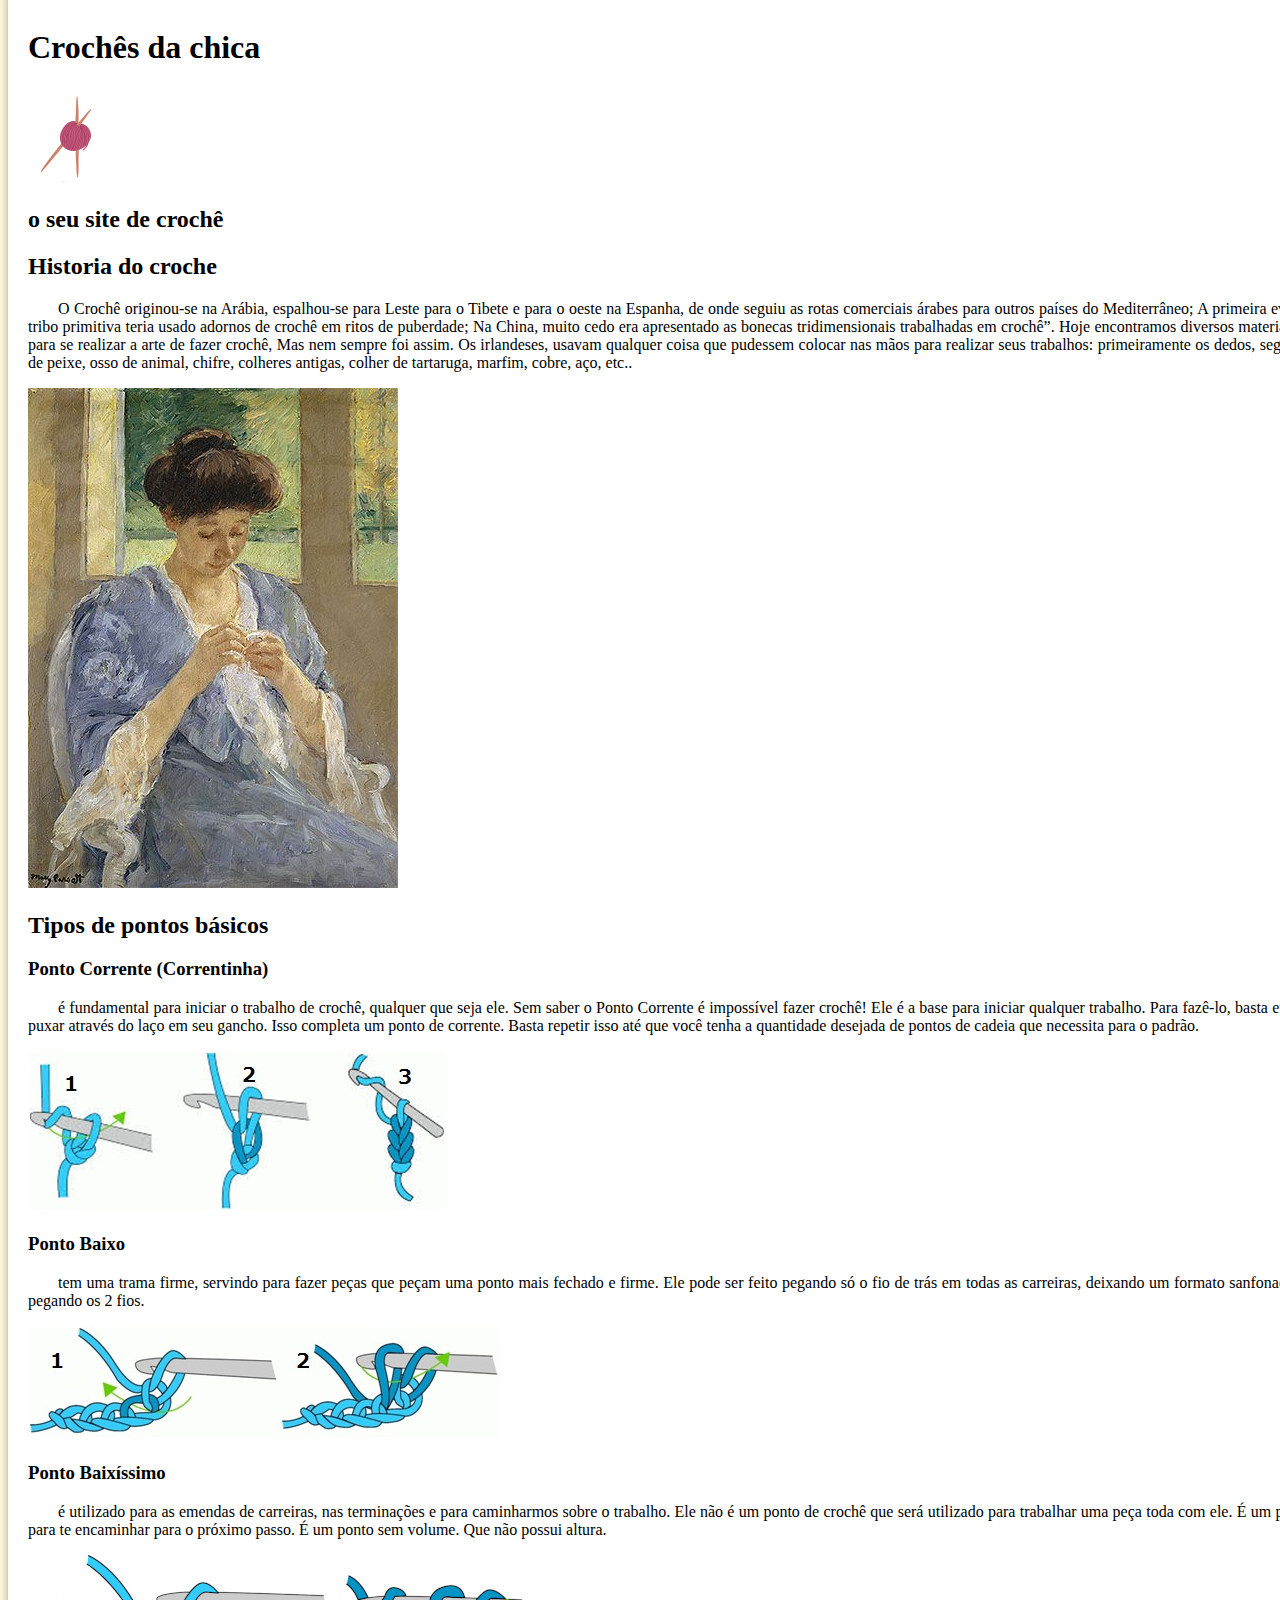
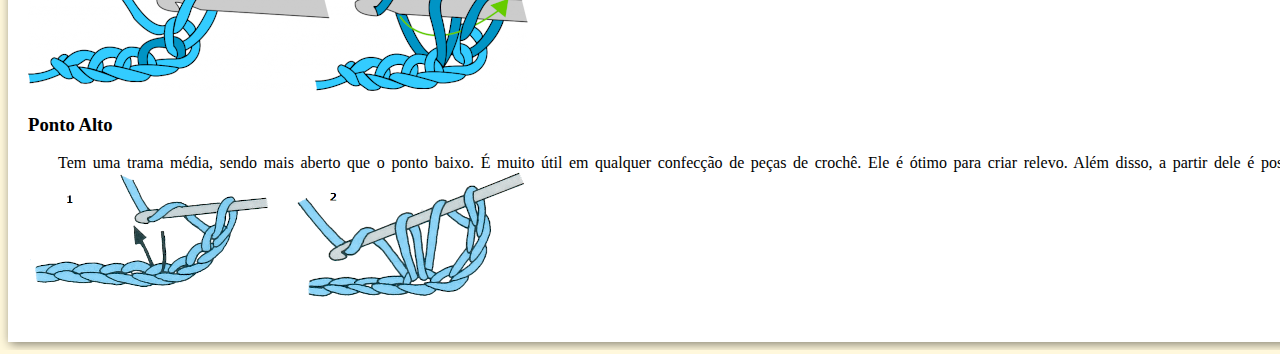
==== index.html @ 3fc6724d "Commit incial" ====
<!DOCTYPE html>
<html>

<head>
    <meta charset="UTF-8">
    <title>Crochês da Chica</title>
    <link rel="stylesheet" href="_css/estilo.css">
</head>

<body>
    <div id="interface">
        <header id="cabecalho-principal">
            <hgroup>
                <h1>
                    Crochês da chica
                </h1>
                <img id="logo" src="_imagens/logo-principal.png" alt="">
                <h2>
                    o seu site de crochê
                </h2>
            </hgroup>

            <nav id="menu">
                <h1>
                    Menu princial:
                </h1>
                <ul id="menu-principal">
                    <li>
                        <a href="index.html">Home</a>
                    </li>
                    <li>
                        <a href="galeria.html">Galeria</a>
                    </li>
                    <li>
                        <a href="sobre.html">sobre</a>
                    </li>
                    <li>
                        <a href="contato.html">Contato</a>
                    </li>
                </ul>
            </nav>
            <img id="bola-croche" src="_imagens/bola-croche-pequena.png" alt="">
        </header>




        <section id="cima">
            <article id="historia">
                <h2>
                    Historia do croche
                </h2>

                <p>
                    O Crochê originou-se na Arábia, espalhou-se para Leste para o Tibete e para o oeste na Espanha, de onde seguiu as rotas comerciais árabes para outros países do Mediterrâneo; A primeira evidência do crochê veio da América do Sul, onde uma tribo primitiva
                    teria usado adornos de crochê em ritos de puberdade; Na China, muito cedo era apresentado as bonecas tridimensionais trabalhadas em crochê”. Hoje encontramos diversos materiais, tanto nas agulhas como em diferentes fios prontos para
                    se realizar a arte de fazer crochê, Mas nem sempre foi assim. Os irlandeses, usavam qualquer coisa que pudessem colocar nas mãos para realizar seus trabalhos: primeiramente os dedos, seguidos de ganchos de metal, feitos de madeira,
                    espinha de peixe, osso de animal, chifre, colheres antigas, colher de tartaruga, marfim, cobre, aço, etc..
                </p>
                <img src="_imagens/historia-croche.jpg" alt="">
            </article>
        </section>

        <article id="tipos-pontos">
            <section id="esquerda">
                <h2>
                    Tipos de pontos básicos
                </h2>

                <h3>
                    Ponto Corrente (Correntinha)
                </h3>
                <p>
                    é fundamental para iniciar o trabalho de crochê, qualquer que seja ele. Sem saber o Ponto Corrente é impossível fazer crochê! Ele é a base para iniciar qualquer trabalho. Para fazê-lo, basta enrolar o fio em torno do gancho da agulha de crochê e puxar
                    através do laço em seu gancho. Isso completa um ponto de corrente. Basta repetir isso até que você tenha a quantidade desejada de pontos de cadeia que necessita para o padrão.
                </p>
                <img src="_imagens/ponto-correntinha.jpg" alt="">

                <h3>
                    Ponto Baixo
                </h3>
                <p>
                    tem uma trama firme, servindo para fazer peças que peçam uma ponto mais fechado e firme. Ele pode ser feito pegando só o fio de trás em todas as carreiras, deixando um formato sanfonado, mas isso se a receita pedir, do contrário ele é feito pegando os
                    2 fios.
                </p>
                <img src="_imagens/ponto-baixo.jpg" alt="">
            </section>

            <aside id="direita">
                <h3>
                    Ponto Baixíssimo
                </h3>
                <p>
                    é utilizado para as emendas de carreiras, nas terminações e para caminharmos sobre o trabalho. Ele não é um ponto de crochê que será utilizado para trabalhar uma peça toda com ele. É um ponto que não ficará visível no trabalho final, servindo para te
                    encaminhar para o próximo passo. É um ponto sem volume. Que não possui altura.
                </p>
                <img src="_imagens/ponto-baixissimo.png" alt="">

                <h3>
                    Ponto Alto
                </h3>
                <p>
                    Tem uma trama média, sendo mais aberto que o ponto baixo. É muito útil em qualquer confecção de peças de crochê. Ele é ótimo para criar relevo. Além disso, a partir dele é possível criar o ponto alto duplo e o ponto alto triplo.
                    <img src="_imagens/ponto-alto.png" alt="">
            </aside>
        </article>
    </div>
</body>

</html>
---- _css/estilo.css ----
@charset "UTF-8";
body {
    background-color: cornsilk;
}

p {
    text-align: justify;
    text-indent: 30px;
}

a {
    text-decoration: none;
}

a:hover {
    text-decoration: underline;
}

div#interface {
    width: 1600px;
    background-color: #ffffff;
    margin: -20px auto 0px auto;
    padding: 20px;
    box-shadow: 2px 2px 10px rgba(0, 0, 0, .5);
}

header#cabecalho-principal img#bola-croche {
    position: absolute;
    left: 1470px;
    top: 55px;
}

nav#menu {
    font-size: 20px;
    display: block;
}

nav#menu ul {
    position: absolute;
    text-transform: uppercase;
    list-style: none;
    left: 1300px;
    top: -10px;
}

nav#menu li {
    background-color: #f4b1db;
    padding: 3px;
    padding-left: 7px;
    padding-right: 7px;
    margin: -3;
    display: inline-block;
}

nav#menu h1 {
    display: none;
}

nav#menu a {
    font-size: 19px;
    color: black;
    transition: 1s;
}

nav#menu a:hover {
    color: white;
}
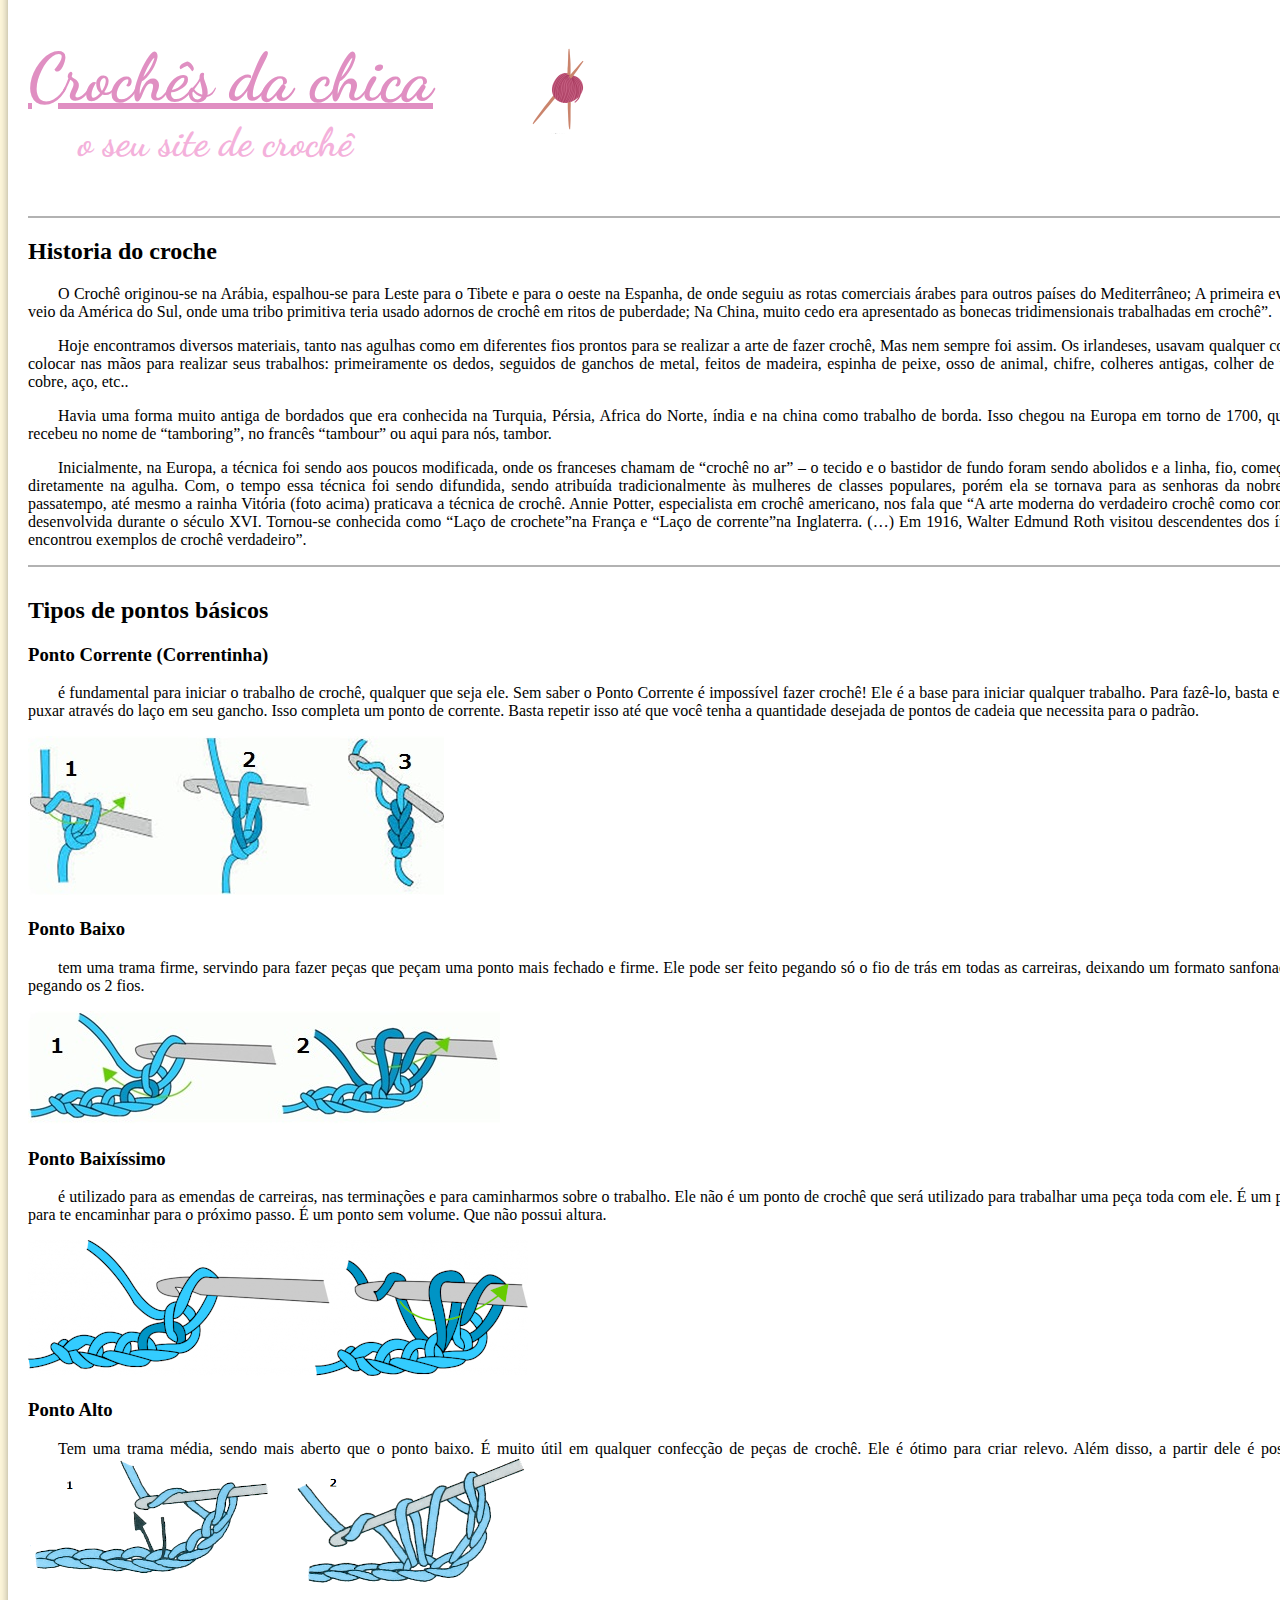
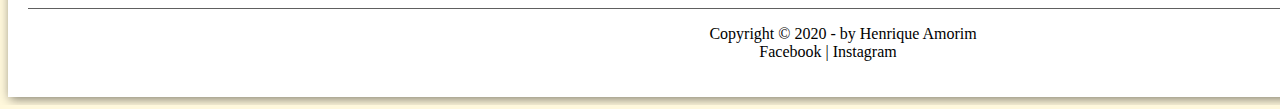
==== commit a9688795: "delimitando a área do artigo historia e arrumando o tamanho da imagem" ====
--- a/index.html
+++ b/index.html
@@ -50,14 +50,28 @@
                 <h2>
                     Historia do croche
                 </h2>
+                <img id="img-historia" src="_imagens/historia-croche.jpg">
 
                 <p>
                     O Crochê originou-se na Arábia, espalhou-se para Leste para o Tibete e para o oeste na Espanha, de onde seguiu as rotas comerciais árabes para outros países do Mediterrâneo; A primeira evidência do crochê veio da América do Sul, onde uma tribo primitiva
-                    teria usado adornos de crochê em ritos de puberdade; Na China, muito cedo era apresentado as bonecas tridimensionais trabalhadas em crochê”. Hoje encontramos diversos materiais, tanto nas agulhas como em diferentes fios prontos para
-                    se realizar a arte de fazer crochê, Mas nem sempre foi assim. Os irlandeses, usavam qualquer coisa que pudessem colocar nas mãos para realizar seus trabalhos: primeiramente os dedos, seguidos de ganchos de metal, feitos de madeira,
-                    espinha de peixe, osso de animal, chifre, colheres antigas, colher de tartaruga, marfim, cobre, aço, etc..
+                    teria usado adornos de crochê em ritos de puberdade; Na China, muito cedo era apresentado as bonecas tridimensionais trabalhadas em crochê”.
                 </p>
-                <img src="_imagens/historia-croche.jpg" alt="">
+                <p>
+                    Hoje encontramos diversos materiais, tanto nas agulhas como em diferentes fios prontos para se realizar a arte de fazer crochê, Mas nem sempre foi assim. Os irlandeses, usavam qualquer coisa que pudessem colocar nas mãos para realizar seus trabalhos:
+                    primeiramente os dedos, seguidos de ganchos de metal, feitos de madeira, espinha de peixe, osso de animal, chifre, colheres antigas, colher de tartaruga, marfim, cobre, aço, etc..
+                </p>
+                <p>
+                    Havia uma forma muito antiga de bordados que era conhecida na Turquia, Pérsia, Africa do Norte, índia e na china como trabalho de borda. Isso chegou na Europa em torno de 1700, quando essa técnica recebeu no nome de “tamboring”, no francês “tambour” ou
+                    aqui para nós, tambor.
+                </p>
+                <p>
+                    Inicialmente, na Europa, a técnica foi sendo aos poucos modificada, onde os franceses chamam de “crochê no ar” – o tecido e o bastidor de fundo foram sendo abolidos e a linha, fio, começa a ser trabalhado diretamente na agulha. Com, o tempo essa técnica
+                    foi sendo difundida, sendo atribuída tradicionalmente às mulheres de classes populares, porém ela se tornava para as senhoras da nobreza uma forma de passatempo, até mesmo a rainha Vitória (foto acima) praticava a técnica de crochê.
+                    Annie Potter, especialista em crochê americano, nos fala que “A arte moderna do verdadeiro crochê como conhecemos hoje, foi desenvolvida durante o século XVI. Tornou-se conhecida como “Laço de crochete”na França e “Laço de corrente”na
+                    Inglaterra. (…) Em 1916, Walter Edmund Roth visitou descendentes dos índios da Guiana e encontrou exemplos de crochê verdadeiro”.
+                </p>
+
+
             </article>
         </section>
 
@@ -104,6 +118,11 @@
                     <img src="_imagens/ponto-alto.png" alt="">
             </aside>
         </article>
+
+        <footer id="rodape">
+            <p>Copyright &copy; 2020 - by Henrique Amorim
+                <br> <a href="https://www.facebook.com/" target="_blank">Facebook</a> | <a href="https://www.instagram.com/" target="_blank">Instagram</a></p>
+        </footer>
     </div>
 </body>
 
--- a/_css/estilo.css
+++ b/_css/estilo.css
@@ -1,4 +1,5 @@
 @charset "UTF-8";
+@import url('https://fonts.googleapis.com/css?family=Dancing+Script&display=swap');
 body {
     background-color: cornsilk;
 }
@@ -10,10 +11,7 @@
 
 a {
     text-decoration: none;
-}
-
-a:hover {
-    text-decoration: underline;
+    color: black;
 }
 
 div#interface {
@@ -24,10 +22,34 @@
     box-shadow: 2px 2px 10px rgba(0, 0, 0, .5);
 }
 
+header#cabecalho-principal h1 {
+    font-family: 'Dancing Script', cursive;
+    font-size: 50pt;
+    color: #e08fc2;
+    text-decoration: underline;
+    margin: 0px;
+    margin-top: 30px;
+}
+
+header#cabecalho-principal h2 {
+    font-family: 'Dancing Script', cursive;
+    font-size: 30pt;
+    color: #f4b1db;
+    margin-top: 0px;
+    margin-bottom: 50px;
+    margin-left: 50px;
+}
+
 header#cabecalho-principal img#bola-croche {
     position: absolute;
     left: 1470px;
     top: 55px;
+}
+
+header#cabecalho-principal img#logo {
+    position: absolute;
+    left: 520px;
+    top: 40px;
 }
 
 nav#menu {
@@ -48,7 +70,7 @@
     padding: 3px;
     padding-left: 7px;
     padding-right: 7px;
-    margin: -3;
+    margin: -2.1px;
     display: inline-block;
 }
 
@@ -64,4 +86,32 @@
 
 nav#menu a:hover {
     color: white;
+}
+
+section#cima article#historia {
+    border-top: 2px solid rgba(0, 0, 0, .3);
+    border-bottom: 2px solid rgba(0, 0, 0, .3);
+    margin-bottom: 30px;
+}
+
+section#cima article#historia img#img-historia {
+    position: relative;
+    border: 8px solid white;
+    box-shadow: 2px 2px 6px rgba(0, 0, 0, .5);
+    float: right;
+    margin-left: 30px;
+    margin-top: 0px;
+}
+
+footer#rodape {
+    clear: both;
+    border-top: 1px solid #606060;
+}
+
+footer#rodape a:hover {
+    text-decoration: underline;
+}
+
+footer#rodape p {
+    text-align: center;
 }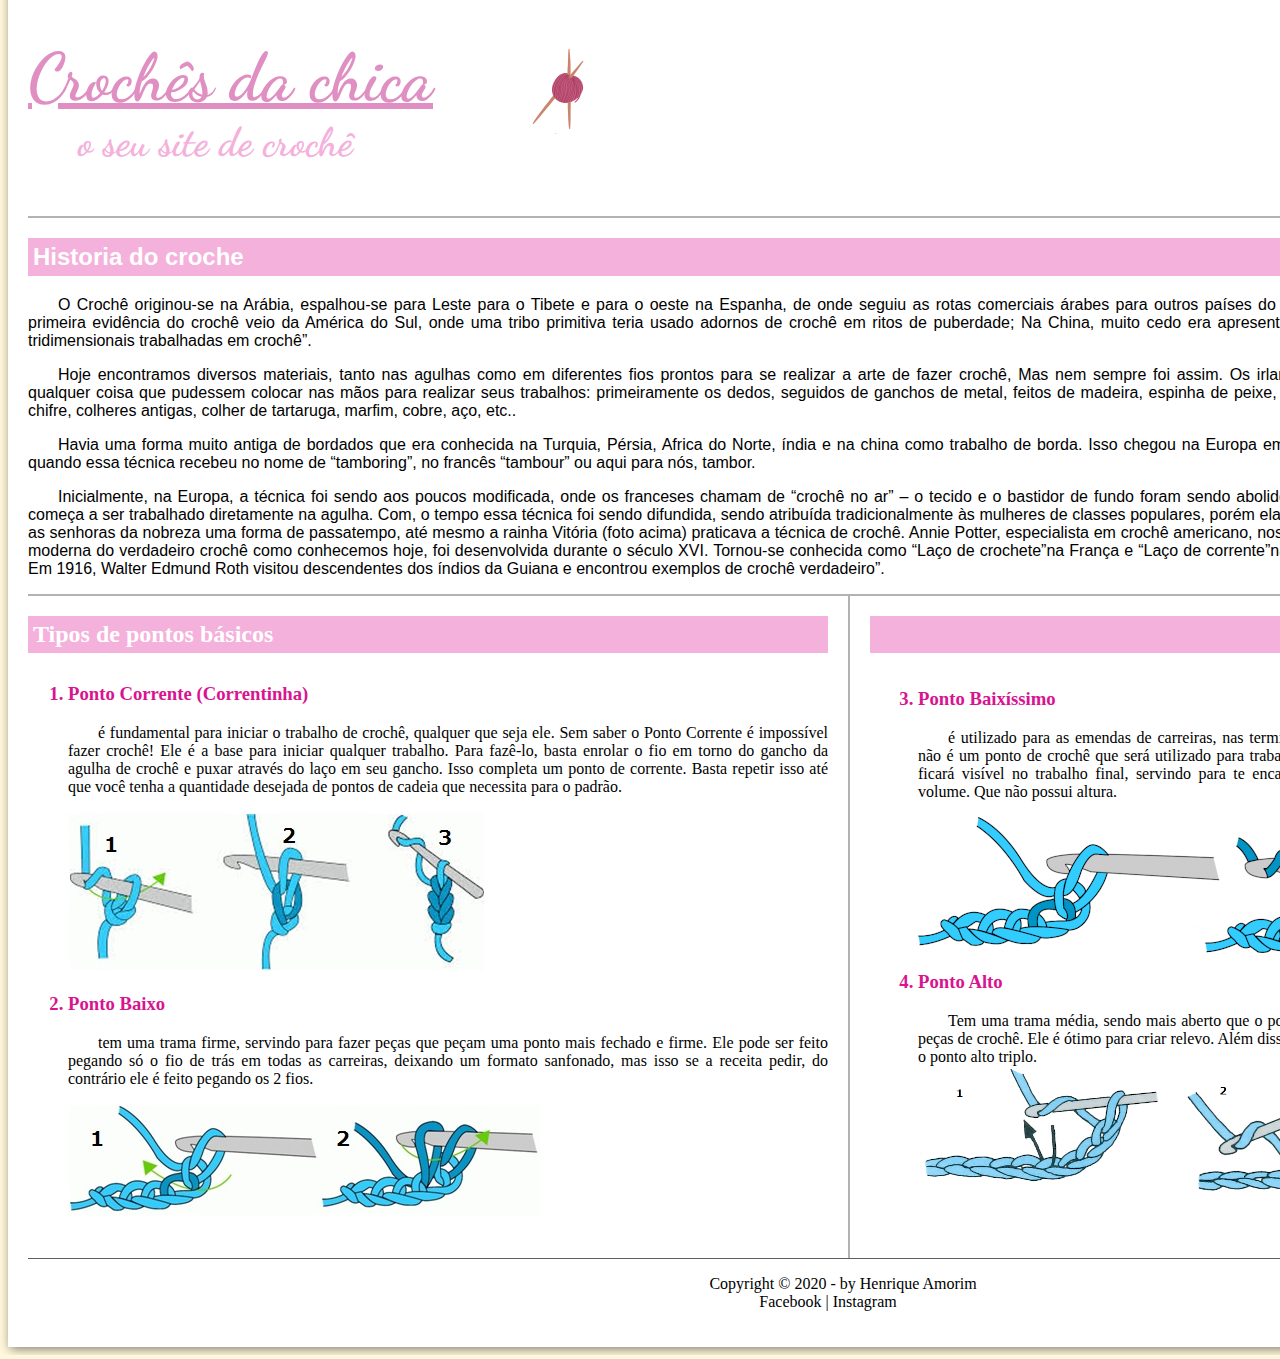
==== commit 06c6339a: "Terminando a formatação dos cabeçalhos" ====
--- a/index.html
+++ b/index.html
@@ -81,41 +81,57 @@
                     Tipos de pontos básicos
                 </h2>
 
-                <h3>
-                    Ponto Corrente (Correntinha)
-                </h3>
-                <p>
-                    é fundamental para iniciar o trabalho de crochê, qualquer que seja ele. Sem saber o Ponto Corrente é impossível fazer crochê! Ele é a base para iniciar qualquer trabalho. Para fazê-lo, basta enrolar o fio em torno do gancho da agulha de crochê e puxar
-                    através do laço em seu gancho. Isso completa um ponto de corrente. Basta repetir isso até que você tenha a quantidade desejada de pontos de cadeia que necessita para o padrão.
-                </p>
-                <img src="_imagens/ponto-correntinha.jpg" alt="">
+                <ol id="lista1">
+                    <h3>
+                        <li>
+                            Ponto Corrente (Correntinha)
+                        </li>
+                    </h3>
+                    <p>
+                        é fundamental para iniciar o trabalho de crochê, qualquer que seja ele. Sem saber o Ponto Corrente é impossível fazer crochê! Ele é a base para iniciar qualquer trabalho. Para fazê-lo, basta enrolar o fio em torno do gancho da agulha de crochê e puxar
+                        através do laço em seu gancho. Isso completa um ponto de corrente. Basta repetir isso até que você tenha a quantidade desejada de pontos de cadeia que necessita para o padrão.
+                    </p>
+                    <img src="_imagens/ponto-correntinha.jpg" alt="">
 
-                <h3>
-                    Ponto Baixo
-                </h3>
-                <p>
-                    tem uma trama firme, servindo para fazer peças que peçam uma ponto mais fechado e firme. Ele pode ser feito pegando só o fio de trás em todas as carreiras, deixando um formato sanfonado, mas isso se a receita pedir, do contrário ele é feito pegando os
-                    2 fios.
-                </p>
-                <img src="_imagens/ponto-baixo.jpg" alt="">
+                    <h3>
+                        <li>
+                            Ponto Baixo
+
+                        </li>
+                    </h3>
+                    <p>
+                        tem uma trama firme, servindo para fazer peças que peçam uma ponto mais fechado e firme. Ele pode ser feito pegando só o fio de trás em todas as carreiras, deixando um formato sanfonado, mas isso se a receita pedir, do contrário ele é feito pegando os
+                        2 fios.
+                    </p>
+                    <img src="_imagens/ponto-baixo.jpg" alt="">
+                </ol>
             </section>
 
             <aside id="direita">
-                <h3>
-                    Ponto Baixíssimo
-                </h3>
-                <p>
-                    é utilizado para as emendas de carreiras, nas terminações e para caminharmos sobre o trabalho. Ele não é um ponto de crochê que será utilizado para trabalhar uma peça toda com ele. É um ponto que não ficará visível no trabalho final, servindo para te
-                    encaminhar para o próximo passo. É um ponto sem volume. Que não possui altura.
-                </p>
-                <img src="_imagens/ponto-baixissimo.png" alt="">
+                <h2>
+                    Tipos de pontos básicos
+                </h2>
+                <ol id="lista2" start="3">
+                    <h3>
+                        <li>
+                            Ponto Baixíssimo
+                        </li>
+                    </h3>
+                    <p>
+                        é utilizado para as emendas de carreiras, nas terminações e para caminharmos sobre o trabalho. Ele não é um ponto de crochê que será utilizado para trabalhar uma peça toda com ele. É um ponto que não ficará visível no trabalho final, servindo para te
+                        encaminhar para o próximo passo. É um ponto sem volume. Que não possui altura.
+                    </p>
+                    <img src="_imagens/ponto-baixissimo.png" alt="">
 
-                <h3>
-                    Ponto Alto
-                </h3>
-                <p>
-                    Tem uma trama média, sendo mais aberto que o ponto baixo. É muito útil em qualquer confecção de peças de crochê. Ele é ótimo para criar relevo. Além disso, a partir dele é possível criar o ponto alto duplo e o ponto alto triplo.
-                    <img src="_imagens/ponto-alto.png" alt="">
+                    <h3>
+                        <li>
+                            Ponto Alto
+                        </li>
+                    </h3>
+                    <p>
+                        Tem uma trama média, sendo mais aberto que o ponto baixo. É muito útil em qualquer confecção de peças de crochê. Ele é ótimo para criar relevo. Além disso, a partir dele é possível criar o ponto alto duplo e o ponto alto triplo.
+                        <img id="img-alto" src="_imagens/ponto-alto.png" alt="">
+                </ol>
             </aside>
         </article>
 
--- a/_css/estilo.css
+++ b/_css/estilo.css
@@ -42,7 +42,7 @@
 
 header#cabecalho-principal img#bola-croche {
     position: absolute;
-    left: 1470px;
+    left: 1540px;
     top: 55px;
 }
 
@@ -91,7 +91,14 @@
 section#cima article#historia {
     border-top: 2px solid rgba(0, 0, 0, .3);
     border-bottom: 2px solid rgba(0, 0, 0, .3);
-    margin-bottom: 30px;
+    margin-bottom: 0px;
+    font-family: Arial, Helvetica, sans-serif;
+}
+
+section#cima article#historia h2 {
+    background-color: #f4b1db;
+    color: #ffffff;
+    padding: 5px;
 }
 
 section#cima article#historia img#img-historia {
@@ -101,6 +108,57 @@
     float: right;
     margin-left: 30px;
     margin-top: 0px;
+}
+
+section#esquerda {
+    width: 800px;
+    display: block;
+    float: left;
+    padding: 20px;
+    border-right: 2px solid rgba(0, 0, 0, .3);
+    margin-left: -20px;
+}
+
+section#esquerda h2 {
+    background-color: #f4b1db;
+    color: #ffffff;
+    padding: 5px;
+    margin-bottom: 30px;
+    margin-top: 0px;
+}
+
+section#esquerda h3 {
+    color: #d81490;
+}
+
+aside#direita {
+    width: 650px;
+    display: block;
+    float: right;
+    padding: 20px;
+    margin-top: 45px;
+}
+
+aside#direita h2 {
+    background-color: #f4b1db;
+    color: #f4b1db;
+    padding: 5px;
+    margin-bottom: 35px;
+    margin-top: -45px;
+    margin-left: -88px;
+}
+
+aside#direita h3 {
+    color: #d81490;
+}
+
+aside#direita img {
+    display: block;
+    float: unset;
+}
+
+aside#direita ol {
+    margin-left: -80px;
 }
 
 footer#rodape {
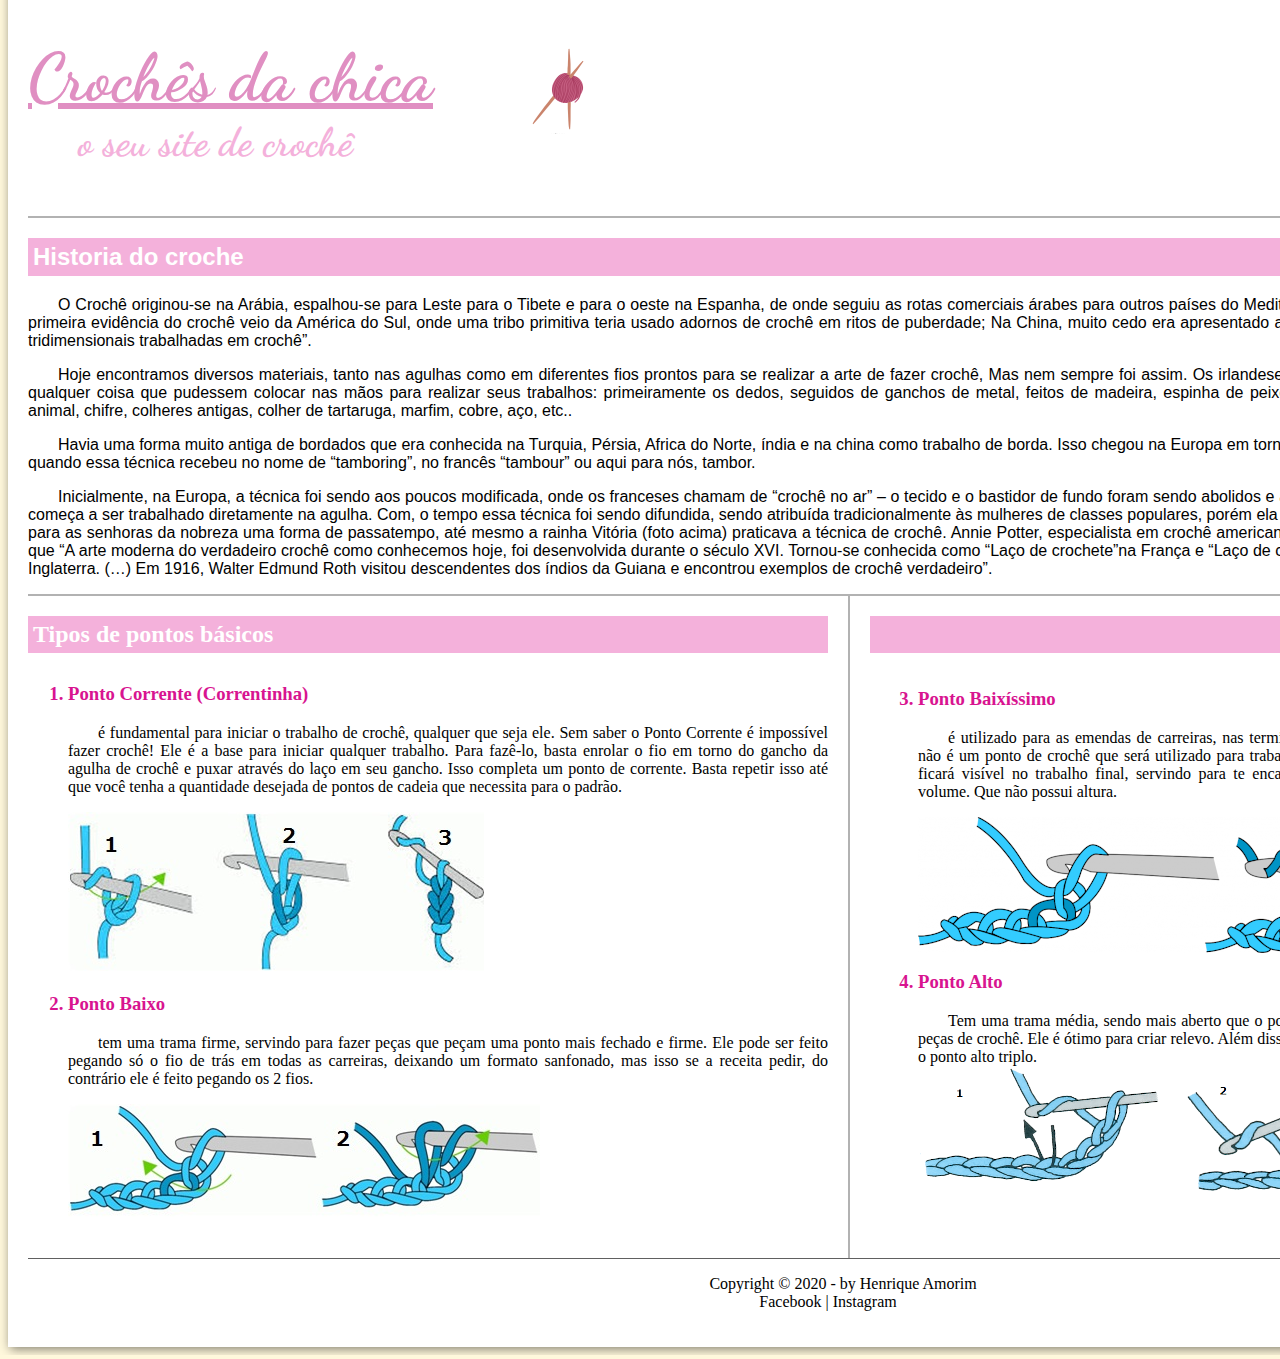
==== commit 67d6d197: "Página principal finalizada, apenas adição de uma legenda dinamica a imagem da seção principal" ====
--- a/index.html
+++ b/index.html
@@ -50,7 +50,10 @@
                 <h2>
                     Historia do croche
                 </h2>
-                <img id="img-historia" src="_imagens/historia-croche.jpg">
+                <figure id="img-historia">
+                    <img src="_imagens/historia-croche.jpg">
+                    <figcaption>Arte do ano XXXX</figcaption>
+                </figure>
 
                 <p>
                     O Crochê originou-se na Arábia, espalhou-se para Leste para o Tibete e para o oeste na Espanha, de onde seguiu as rotas comerciais árabes para outros países do Mediterrâneo; A primeira evidência do crochê veio da América do Sul, onde uma tribo primitiva
--- a/_css/estilo.css
+++ b/_css/estilo.css
@@ -101,13 +101,30 @@
     padding: 5px;
 }
 
-section#cima article#historia img#img-historia {
+section#cima article#historia figure#img-historia {
     position: relative;
     border: 8px solid white;
     box-shadow: 2px 2px 6px rgba(0, 0, 0, .5);
     float: right;
     margin-left: 30px;
     margin-top: 0px;
+}
+
+figure#img-historia figcaption {
+    opacity: 0;
+    position: absolute;
+    background-color: rgba(0, 0, 0, .5);
+    padding: 10px;
+    top: 0px;
+    color: white;
+    width: 100%;
+    height: 100%;
+    box-sizing: border-box;
+    transition: 2s;
+}
+
+figure#img-historia:hover figcaption {
+    opacity: 1;
 }
 
 section#esquerda {
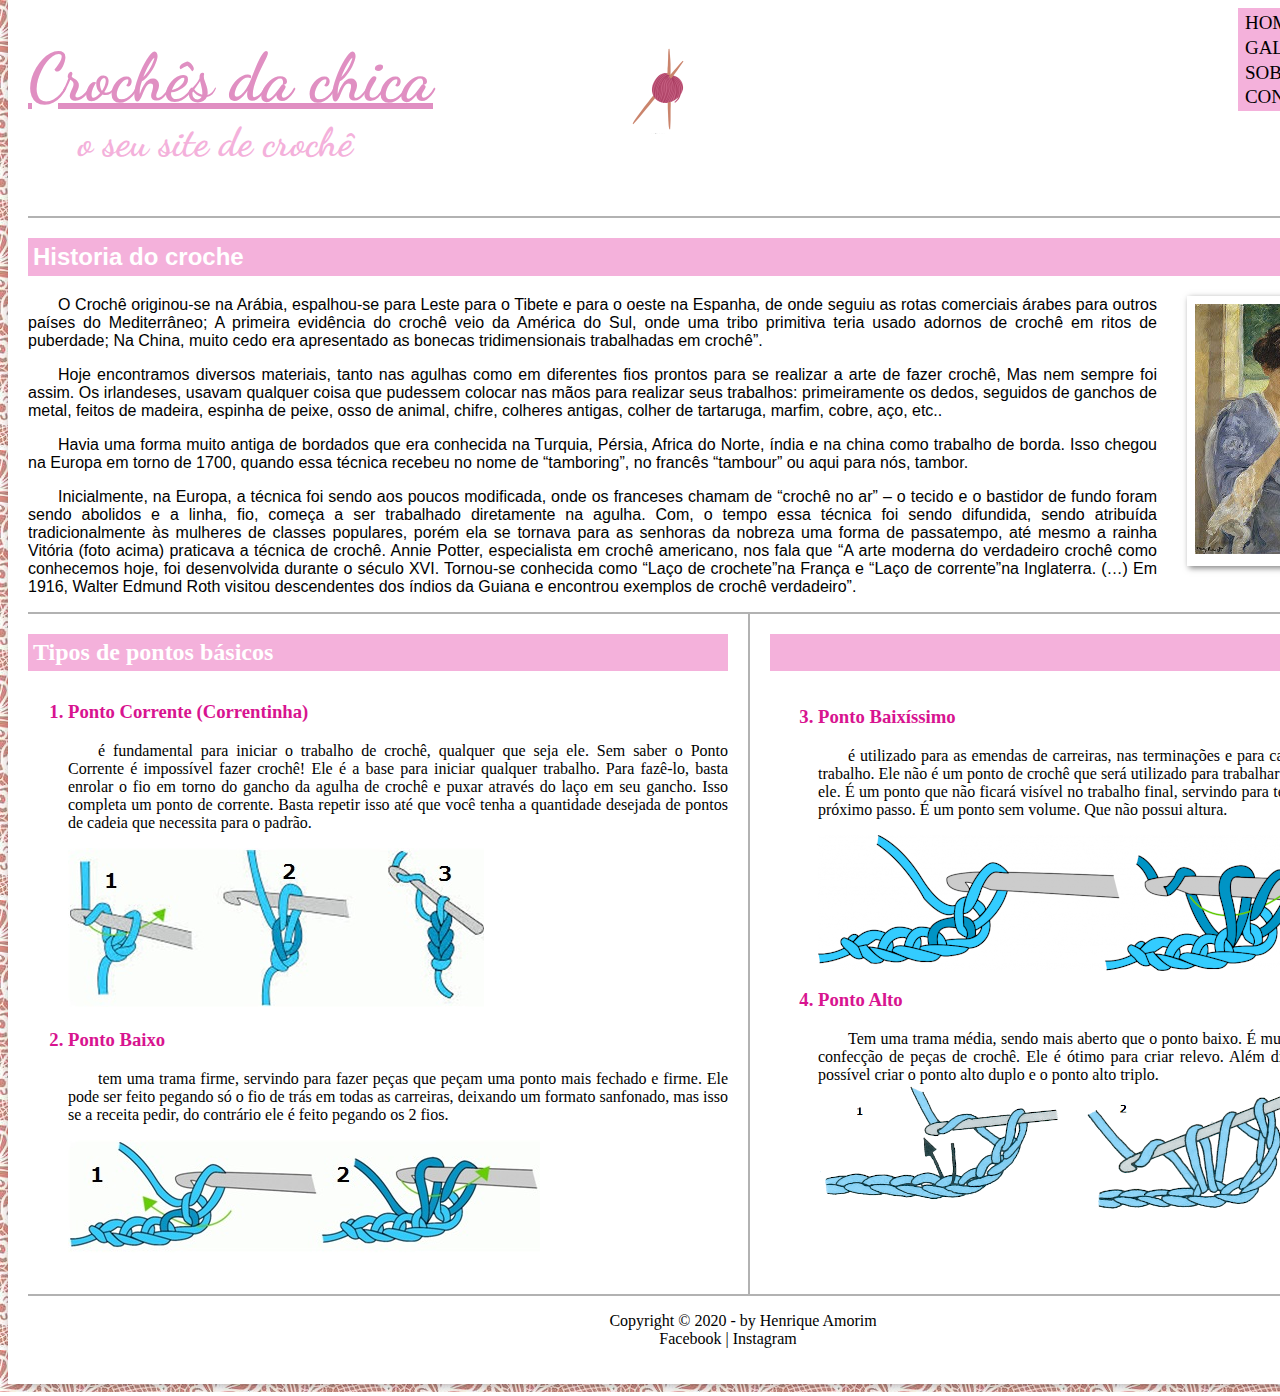
==== commit 615b7f3a: "Terminando a página de galeria, imagens adicionadas com mecânica de zoom" ====
--- a/index.html
+++ b/index.html
@@ -5,6 +5,7 @@
     <meta charset="UTF-8">
     <title>Crochês da Chica</title>
     <link rel="stylesheet" href="_css/estilo.css">
+    <link rel="stylesheet" href="_css/index.css">
 </head>
 
 <body>
--- a/_css/estilo.css
+++ b/_css/estilo.css
@@ -1,7 +1,7 @@
 @charset "UTF-8";
 @import url('https://fonts.googleapis.com/css?family=Dancing+Script&display=swap');
 body {
-    background-color: cornsilk;
+    background: url("../_imagens/back3.jpg");
 }
 
 p {
@@ -15,11 +15,15 @@
 }
 
 div#interface {
-    width: 1600px;
+    width: 1400px;
     background-color: #ffffff;
     margin: -20px auto 0px auto;
     padding: 20px;
-    box-shadow: 2px 2px 10px rgba(0, 0, 0, .5);
+    box-shadow: 2px 2px 10px rgba(0, 0, 0, .3);
+}
+
+header#cabecalho-principal {
+    border-bottom: 2px solid rgba(0, 0, 0, .3);
 }
 
 header#cabecalho-principal h1 {
@@ -42,13 +46,13 @@
 
 header#cabecalho-principal img#bola-croche {
     position: absolute;
-    left: 1540px;
+    left: 1440px;
     top: 55px;
 }
 
 header#cabecalho-principal img#logo {
     position: absolute;
-    left: 520px;
+    left: 620px;
     top: 40px;
 }
 
@@ -61,7 +65,7 @@
     position: absolute;
     text-transform: uppercase;
     list-style: none;
-    left: 1300px;
+    left: 1200px;
     top: -10px;
 }
 
@@ -88,99 +92,9 @@
     color: white;
 }
 
-section#cima article#historia {
-    border-top: 2px solid rgba(0, 0, 0, .3);
-    border-bottom: 2px solid rgba(0, 0, 0, .3);
-    margin-bottom: 0px;
-    font-family: Arial, Helvetica, sans-serif;
-}
-
-section#cima article#historia h2 {
-    background-color: #f4b1db;
-    color: #ffffff;
-    padding: 5px;
-}
-
-section#cima article#historia figure#img-historia {
-    position: relative;
-    border: 8px solid white;
-    box-shadow: 2px 2px 6px rgba(0, 0, 0, .5);
-    float: right;
-    margin-left: 30px;
-    margin-top: 0px;
-}
-
-figure#img-historia figcaption {
-    opacity: 0;
-    position: absolute;
-    background-color: rgba(0, 0, 0, .5);
-    padding: 10px;
-    top: 0px;
-    color: white;
-    width: 100%;
-    height: 100%;
-    box-sizing: border-box;
-    transition: 2s;
-}
-
-figure#img-historia:hover figcaption {
-    opacity: 1;
-}
-
-section#esquerda {
-    width: 800px;
-    display: block;
-    float: left;
-    padding: 20px;
-    border-right: 2px solid rgba(0, 0, 0, .3);
-    margin-left: -20px;
-}
-
-section#esquerda h2 {
-    background-color: #f4b1db;
-    color: #ffffff;
-    padding: 5px;
-    margin-bottom: 30px;
-    margin-top: 0px;
-}
-
-section#esquerda h3 {
-    color: #d81490;
-}
-
-aside#direita {
-    width: 650px;
-    display: block;
-    float: right;
-    padding: 20px;
-    margin-top: 45px;
-}
-
-aside#direita h2 {
-    background-color: #f4b1db;
-    color: #f4b1db;
-    padding: 5px;
-    margin-bottom: 35px;
-    margin-top: -45px;
-    margin-left: -88px;
-}
-
-aside#direita h3 {
-    color: #d81490;
-}
-
-aside#direita img {
-    display: block;
-    float: unset;
-}
-
-aside#direita ol {
-    margin-left: -80px;
-}
-
 footer#rodape {
     clear: both;
-    border-top: 1px solid #606060;
+    border-top: 2px solid rgba(0, 0, 0, .3);
 }
 
 footer#rodape a:hover {
--- a/_css/index.css
+++ b/_css/index.css
@@ -0,0 +1,90 @@
+@charset "UTF-8";
+@import url('https://fonts.googleapis.com/css?family=Dancing+Script&display=swap');
+section#cima article#historia {
+    border-bottom: 2px solid rgba(0, 0, 0, .3);
+    margin-bottom: 0px;
+    font-family: Arial, Helvetica, sans-serif;
+}
+
+section#cima article#historia h2 {
+    background-color: #f4b1db;
+    color: #ffffff;
+    padding: 5px;
+}
+
+section#cima article#historia figure#img-historia {
+    position: relative;
+    border: 8px solid white;
+    box-shadow: 2px 2px 6px rgba(0, 0, 0, .5);
+    float: right;
+    margin-left: 30px;
+    margin-top: 0px;
+}
+
+figure#img-historia figcaption {
+    opacity: 0;
+    position: absolute;
+    background-color: rgba(0, 0, 0, .5);
+    padding: 10px;
+    top: 0px;
+    color: white;
+    width: 100%;
+    height: 100%;
+    box-sizing: border-box;
+    transition: 2s;
+}
+
+figure#img-historia:hover figcaption {
+    opacity: 1;
+}
+
+section#esquerda {
+    width: 700px;
+    display: block;
+    float: left;
+    padding: 20px;
+    border-right: 2px solid rgba(0, 0, 0, .3);
+    margin-left: -20px;
+}
+
+section#esquerda h2 {
+    background-color: #f4b1db;
+    color: #ffffff;
+    padding: 5px;
+    margin-bottom: 30px;
+    margin-top: 0px;
+}
+
+section#esquerda h3 {
+    color: #d81490;
+}
+
+aside#direita {
+    width: 550px;
+    display: block;
+    float: right;
+    padding: 20px;
+    margin-top: 45px;
+}
+
+aside#direita h2 {
+    background-color: #f4b1db;
+    color: #f4b1db;
+    padding: 5px;
+    margin-bottom: 35px;
+    margin-top: -45px;
+    margin-left: -88px;
+}
+
+aside#direita h3 {
+    color: #d81490;
+}
+
+aside#direita img {
+    display: block;
+    float: unset;
+}
+
+aside#direita ol {
+    margin-left: -80px;
+}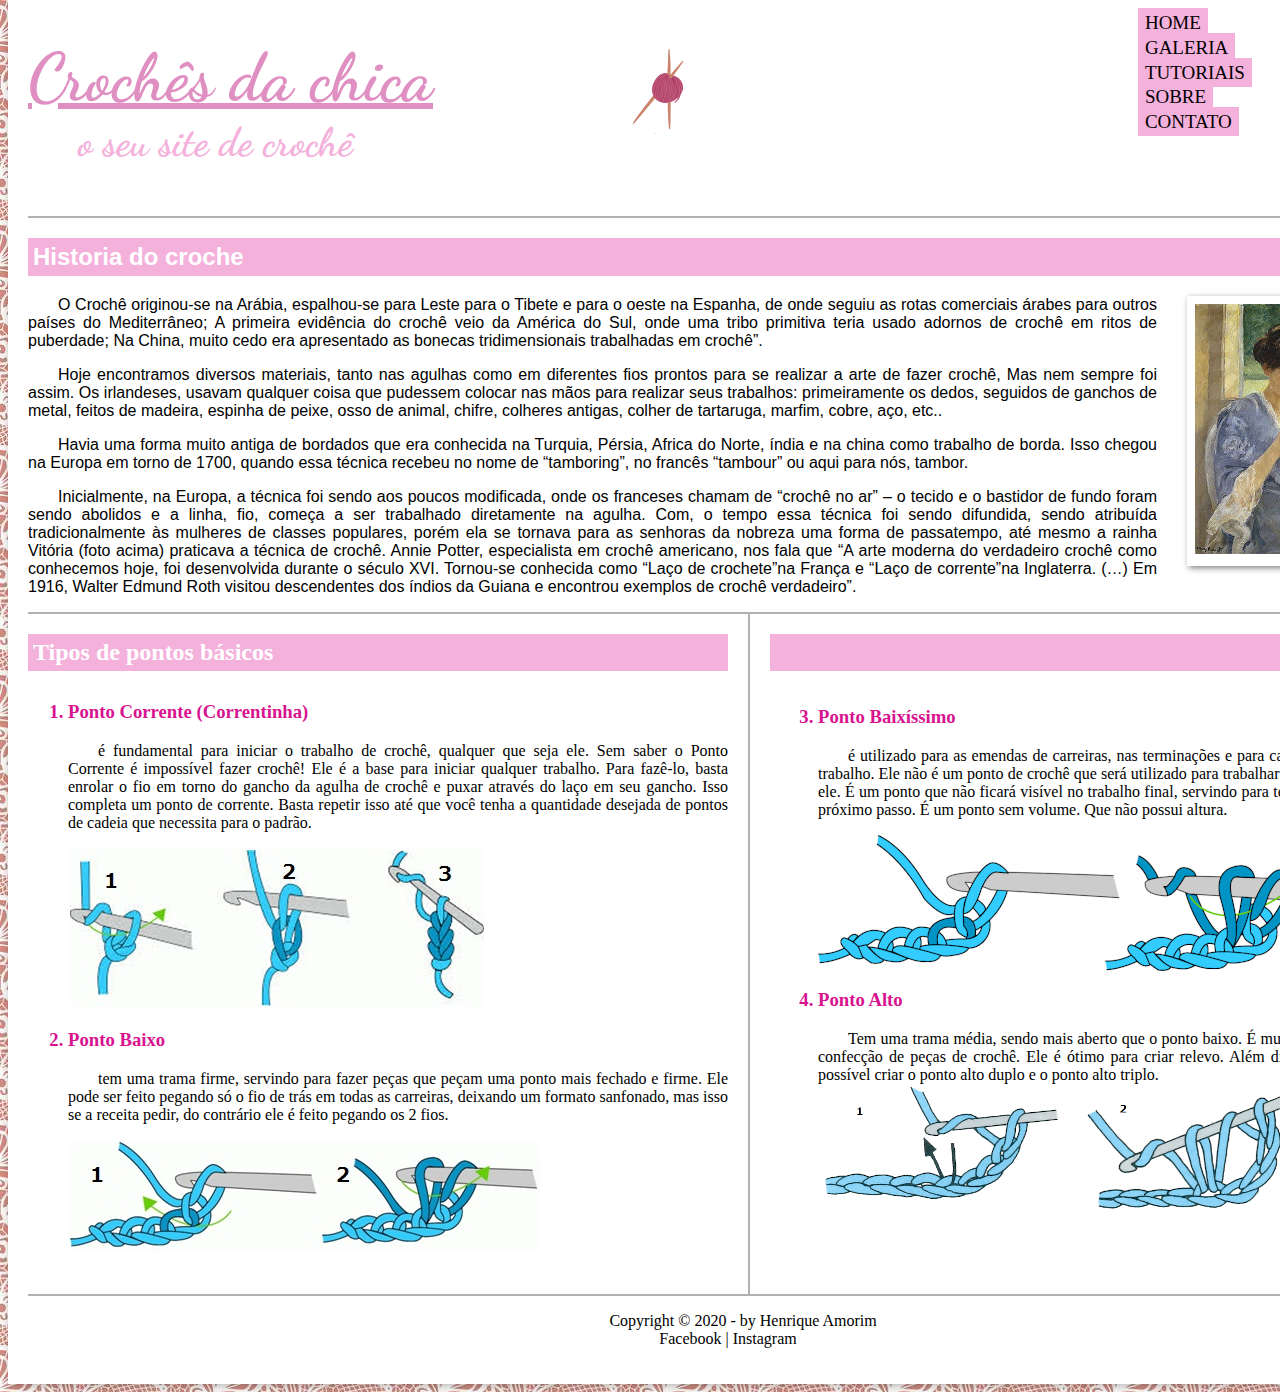
==== commit cd48d663: "Adição de um novo item ao menu, página tutoriais acrescentada." ====
--- a/index.html
+++ b/index.html
@@ -31,6 +31,9 @@
                     </li>
                     <li>
                         <a href="galeria.html">Galeria</a>
+                    </li>
+                    <li>
+                        <a href="tutoriais.html">Tutoriais</a>
                     </li>
                     <li>
                         <a href="sobre.html">sobre</a>
--- a/_css/estilo.css
+++ b/_css/estilo.css
@@ -65,7 +65,7 @@
     position: absolute;
     text-transform: uppercase;
     list-style: none;
-    left: 1200px;
+    left: 1100px;
     top: -10px;
 }
 
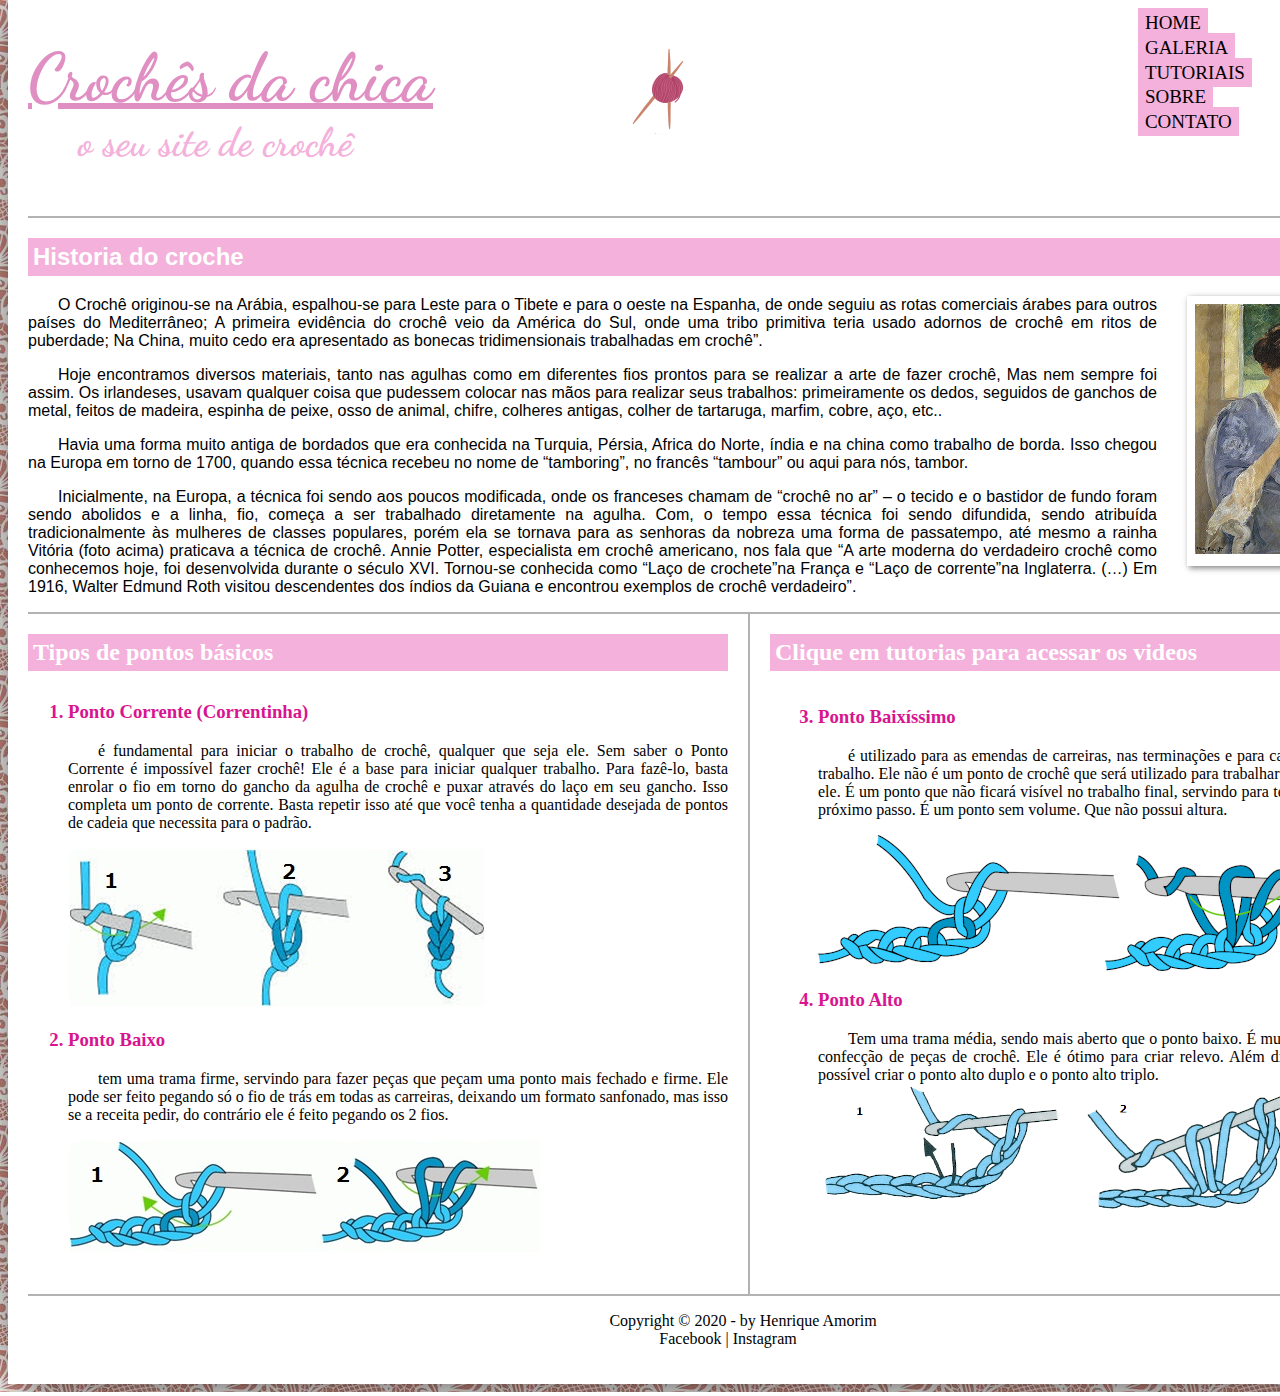
==== commit 76be06a0: "Termino da página tutoriais, apenas 4 videos hospedados no youtube com a formatação padrão do site n" ====
--- a/index.html
+++ b/index.html
@@ -23,7 +23,7 @@
 
             <nav id="menu">
                 <h1>
-                    Menu princial:
+                    Menu principal:
                 </h1>
                 <ul id="menu-principal">
                     <li>
@@ -116,7 +116,7 @@
 
             <aside id="direita">
                 <h2>
-                    Tipos de pontos básicos
+                    Clique em tutorias para acessar os videos
                 </h2>
                 <ol id="lista2" start="3">
                     <h3>
--- a/_css/estilo.css
+++ b/_css/estilo.css
@@ -19,7 +19,7 @@
     background-color: #ffffff;
     margin: -20px auto 0px auto;
     padding: 20px;
-    box-shadow: 2px 2px 10px rgba(0, 0, 0, .3);
+    box-shadow: 4px 4px 50px rgba(0, 0, 0, .7);
 }
 
 header#cabecalho-principal {
--- a/_css/index.css
+++ b/_css/index.css
@@ -69,7 +69,7 @@
 
 aside#direita h2 {
     background-color: #f4b1db;
-    color: #f4b1db;
+    color: #ffffff;
     padding: 5px;
     margin-bottom: 35px;
     margin-top: -45px;
